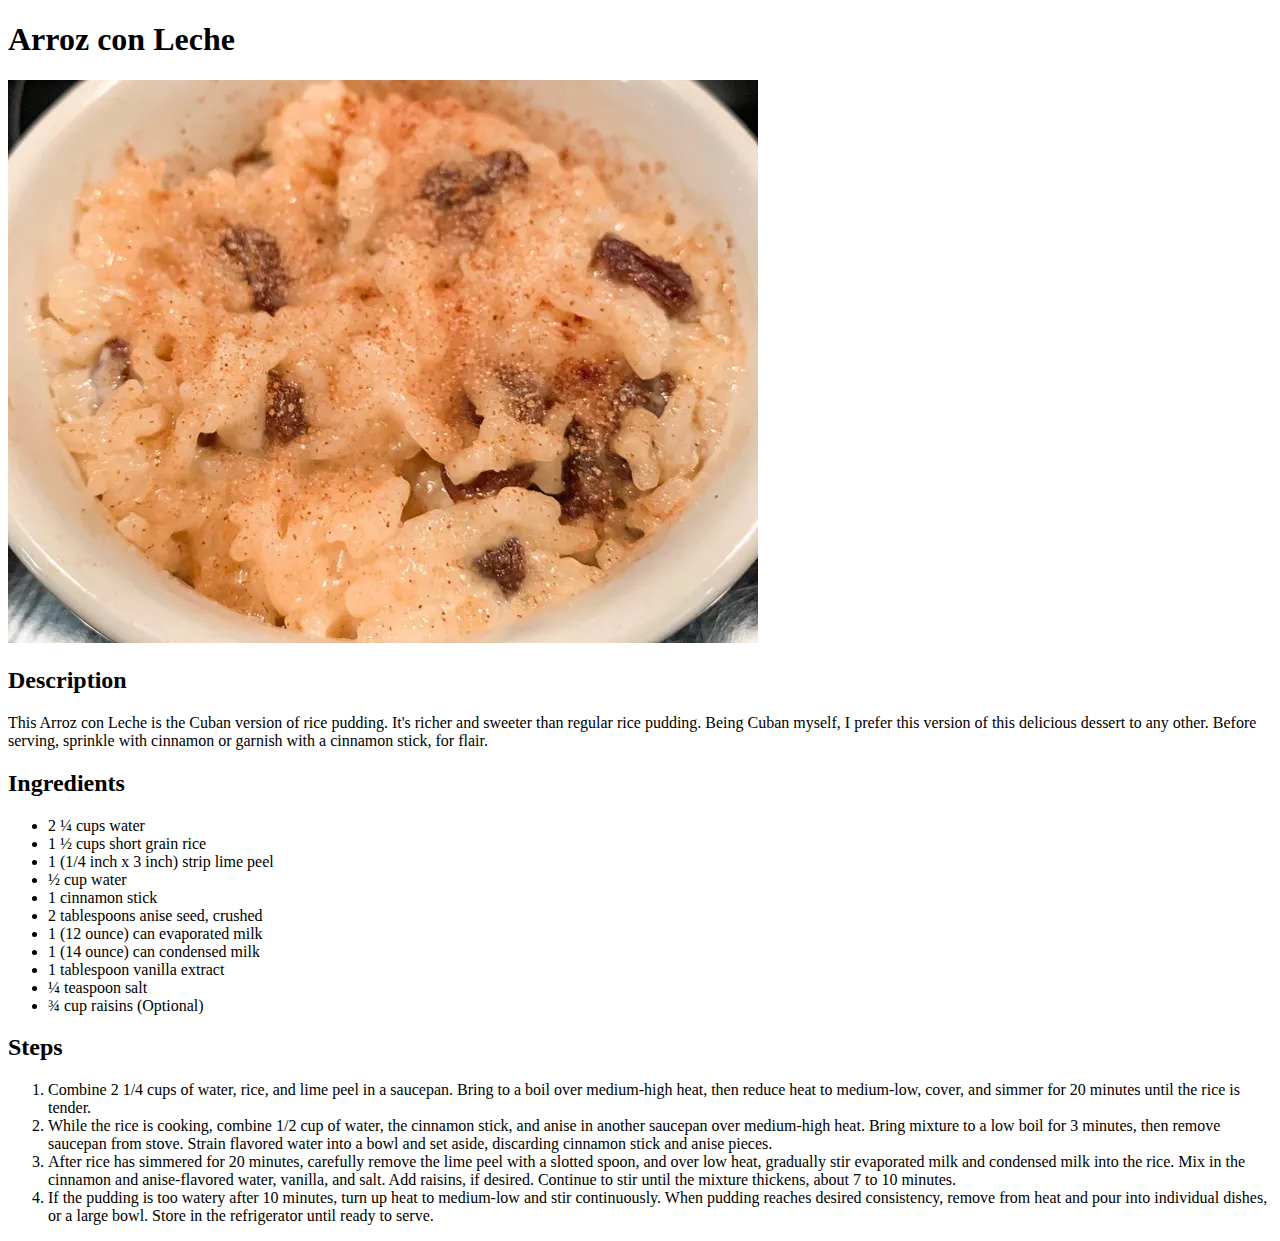
==== recipes/arroz-con-leche.html @ 642333d2 "Finish the project with three recipes" ====
<!DOCTYPE html>
<html lang="en">

    <head>
        <meta charset="UTF-8">
        <title>Arroz con Leche</title>
    </head>

    <body>
        <h1>Arroz con Leche</h1>
        <img src="../images/arroz-con-leche.jpg" alt="Nice sweet rice">
        <h2>Description</h2>
        <p>This Arroz con Leche is the Cuban version of rice pudding. It's richer and sweeter than regular rice pudding. Being Cuban myself, I prefer this version of this delicious dessert to any other. Before serving, sprinkle with cinnamon or garnish with a cinnamon stick, for flair.</p>
        <h2>Ingredients</h2>
        <ul>
            <li>2 ¼ cups water</li>
            <li>1 ½ cups short grain rice</li>
            <li>1 (1/4 inch x 3 inch) strip lime peel</li>
            <li>½ cup water</li>
            <li>1 cinnamon stick</li>
            <li>2 tablespoons anise seed, crushed</li>
            <li>1 (12 ounce) can evaporated milk</li>
            <li>1 (14 ounce) can condensed milk</li>
            <li>1 tablespoon vanilla extract</li>
            <li>¼ teaspoon salt</li>
            <li>¾ cup raisins (Optional)</li>
        </ul>
        <h2>Steps</h2>
        <ol>
            <li>Combine 2 1/4 cups of water, rice, and lime peel in a saucepan. Bring to a boil over medium-high heat, then reduce heat to medium-low, cover, and simmer for 20 minutes until the rice is tender.</li>
            <li>While the rice is cooking, combine 1/2 cup of water, the cinnamon stick, and anise in another saucepan over medium-high heat. Bring mixture to a low boil for 3 minutes, then remove saucepan from stove. Strain flavored water into a bowl and set aside, discarding cinnamon stick and anise pieces.</li>
            <li>After rice has simmered for 20 minutes, carefully remove the lime peel with a slotted spoon, and over low heat, gradually stir evaporated milk and condensed milk into the rice. Mix in the cinnamon and anise-flavored water, vanilla, and salt. Add raisins, if desired. Continue to stir until the mixture thickens, about 7 to 10 minutes.</li>
            <li>If the pudding is too watery after 10 minutes, turn up heat to medium-low and stir continuously. When pudding reaches desired consistency, remove from heat and pour into individual dishes, or a large bowl. Store in the refrigerator until ready to serve.</li>
        </ol>
    </body>
</html>
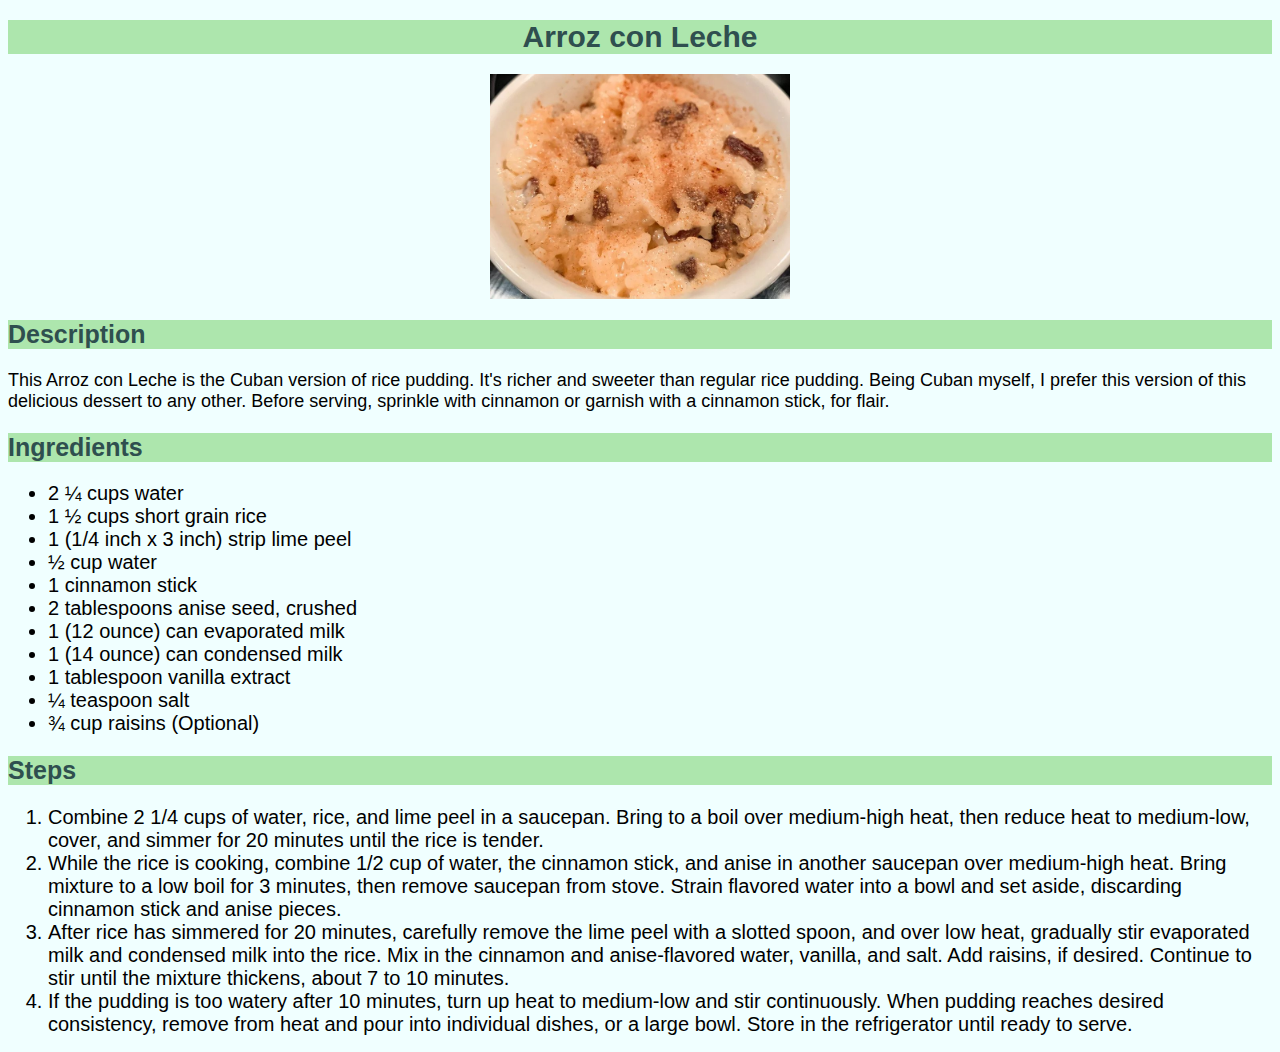
==== commit 92d9c680: "Add css styles to the pages" ====
--- a/recipes/arroz-con-leche.html
+++ b/recipes/arroz-con-leche.html
@@ -4,14 +4,15 @@
     <head>
         <meta charset="UTF-8">
         <title>Arroz con Leche</title>
+        <link rel="stylesheet" href="../styles.css">
     </head>
 
     <body>
-        <h1>Arroz con Leche</h1>
+        <h1 class="titles">Arroz con Leche</h1>
         <img src="../images/arroz-con-leche.jpg" alt="Nice sweet rice">
-        <h2>Description</h2>
+        <h2 class="titles">Description</h2>
         <p>This Arroz con Leche is the Cuban version of rice pudding. It's richer and sweeter than regular rice pudding. Being Cuban myself, I prefer this version of this delicious dessert to any other. Before serving, sprinkle with cinnamon or garnish with a cinnamon stick, for flair.</p>
-        <h2>Ingredients</h2>
+        <h2 class="titles">Ingredients</h2>
         <ul>
             <li>2 ¼ cups water</li>
             <li>1 ½ cups short grain rice</li>
@@ -25,7 +26,7 @@
             <li>¼ teaspoon salt</li>
             <li>¾ cup raisins (Optional)</li>
         </ul>
-        <h2>Steps</h2>
+        <h2 class="titles">Steps</h2>
         <ol>
             <li>Combine 2 1/4 cups of water, rice, and lime peel in a saucepan. Bring to a boil over medium-high heat, then reduce heat to medium-low, cover, and simmer for 20 minutes until the rice is tender.</li>
             <li>While the rice is cooking, combine 1/2 cup of water, the cinnamon stick, and anise in another saucepan over medium-high heat. Bring mixture to a low boil for 3 minutes, then remove saucepan from stove. Strain flavored water into a bowl and set aside, discarding cinnamon stick and anise pieces.</li>
--- a/styles.css
+++ b/styles.css
@@ -0,0 +1,39 @@
+* {
+    font-family: Verdana, Geneva, Tahoma, sans-serif;
+    background-color: azure;
+}
+.links {
+    font-size: 20px;
+    }
+
+.titles {
+    color: darkslategray;
+    background-color: rgb(173, 230, 173);
+}
+
+h1 {
+    text-align: center;
+    font-weight: 800;
+    font-size: 30px;
+    
+    }
+
+h2 {
+    font-size: 25px;
+    }
+
+p {
+    font-size: 18px
+}
+
+li {
+    font-size: 20px
+}
+
+img {
+    height: auto;
+    width: 300px;
+    display: block;
+    margin-left: auto;
+    margin-right: auto;
+}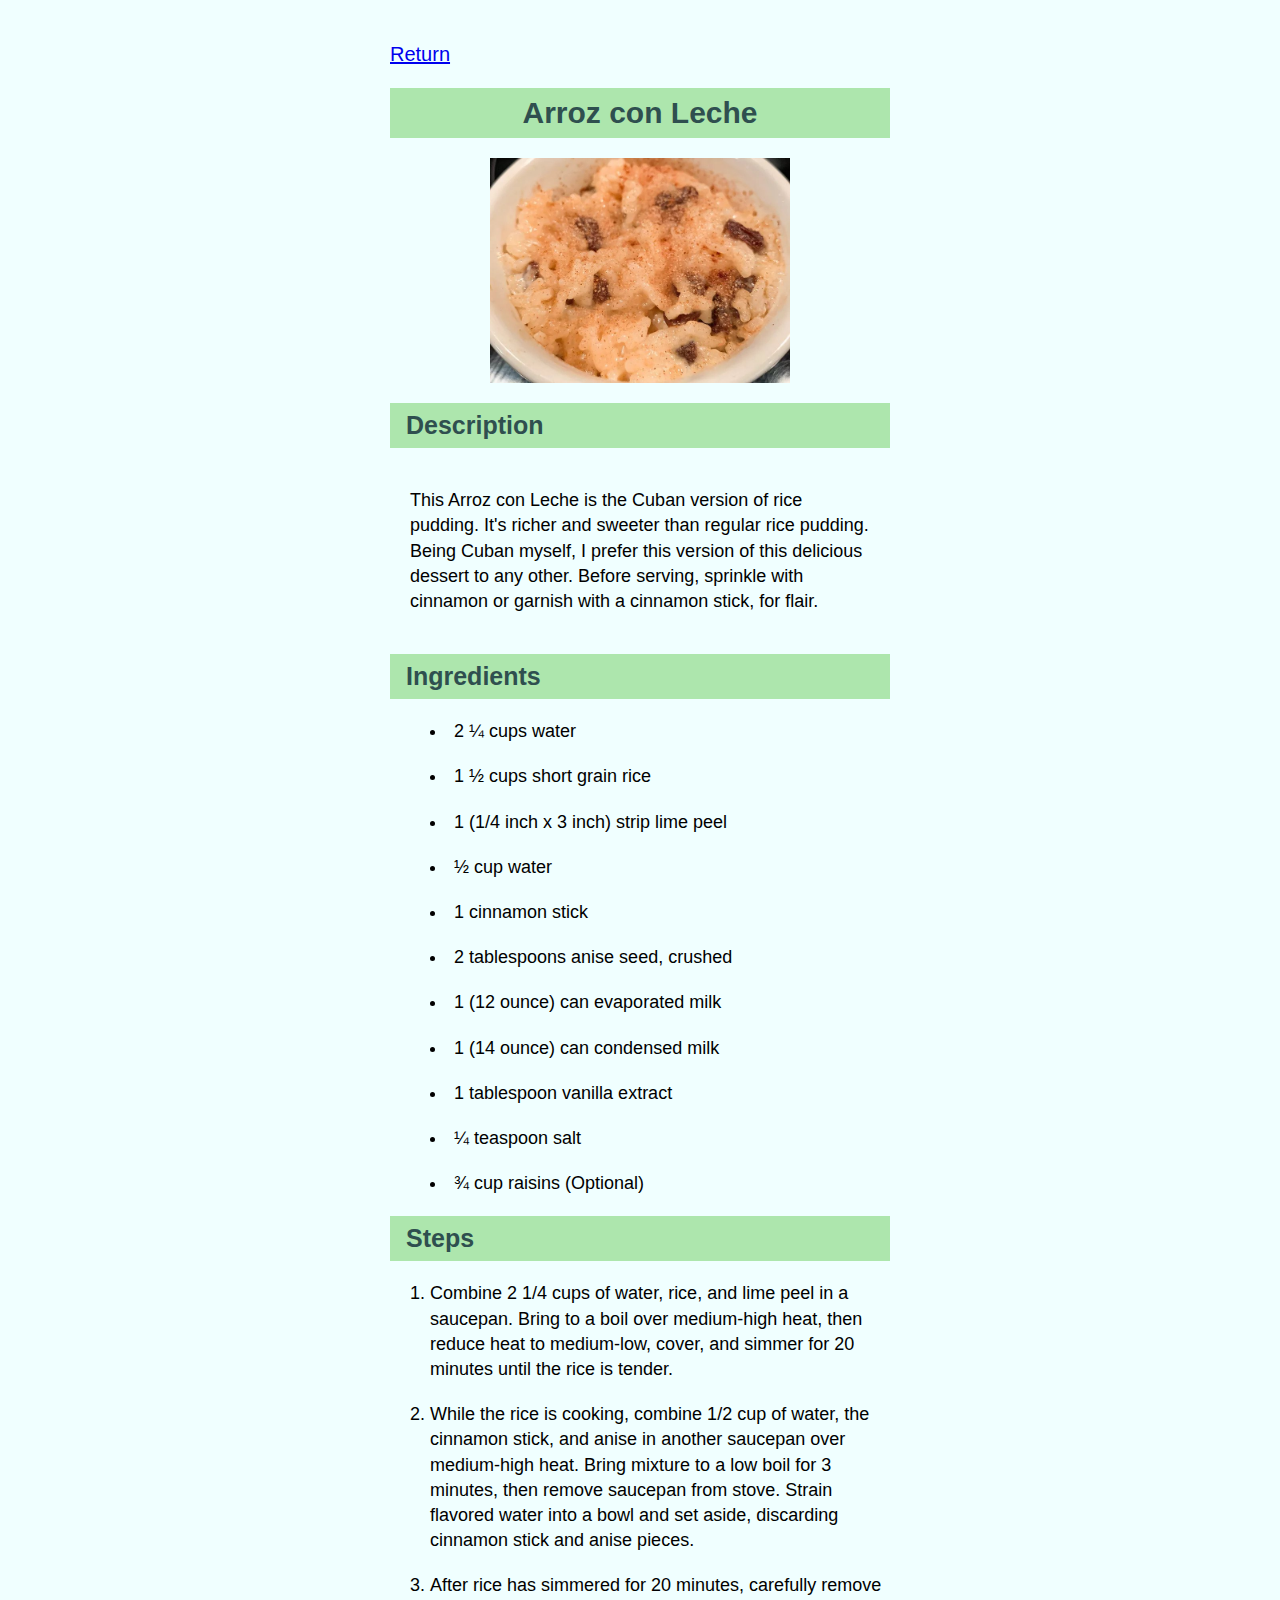
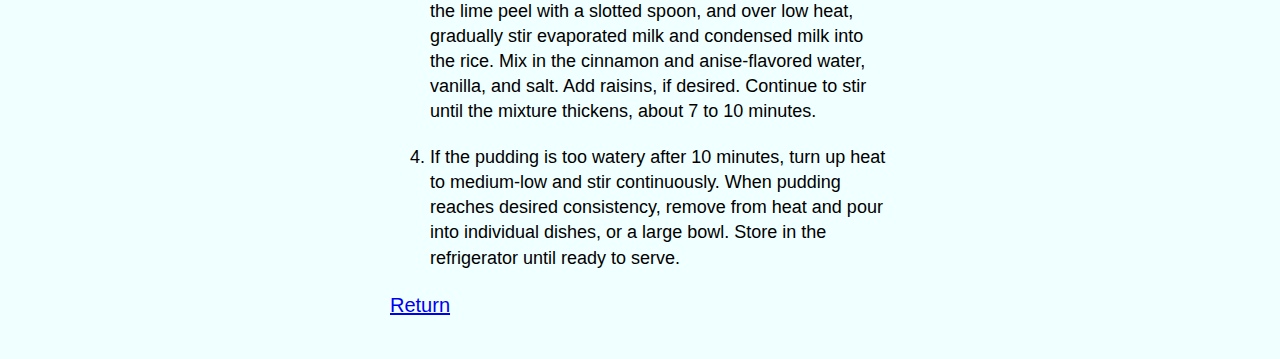
==== commit 16d2f3f4: "Add css styles for block and inline" ====
--- a/recipes/arroz-con-leche.html
+++ b/recipes/arroz-con-leche.html
@@ -8,12 +8,13 @@
     </head>
 
     <body>
+        <a class="links" href="../index.html">Return</a>
         <h1 class="titles">Arroz con Leche</h1>
         <img src="../images/arroz-con-leche.jpg" alt="Nice sweet rice">
         <h2 class="titles">Description</h2>
         <p>This Arroz con Leche is the Cuban version of rice pudding. It's richer and sweeter than regular rice pudding. Being Cuban myself, I prefer this version of this delicious dessert to any other. Before serving, sprinkle with cinnamon or garnish with a cinnamon stick, for flair.</p>
         <h2 class="titles">Ingredients</h2>
-        <ul>
+        <ul class="ingredients">
             <li>2 ¼ cups water</li>
             <li>1 ½ cups short grain rice</li>
             <li>1 (1/4 inch x 3 inch) strip lime peel</li>
@@ -33,5 +34,6 @@
             <li>After rice has simmered for 20 minutes, carefully remove the lime peel with a slotted spoon, and over low heat, gradually stir evaporated milk and condensed milk into the rice. Mix in the cinnamon and anise-flavored water, vanilla, and salt. Add raisins, if desired. Continue to stir until the mixture thickens, about 7 to 10 minutes.</li>
             <li>If the pudding is too watery after 10 minutes, turn up heat to medium-low and stir continuously. When pudding reaches desired consistency, remove from heat and pour into individual dishes, or a large bowl. Store in the refrigerator until ready to serve.</li>
         </ol>
+        <a class="links" href="../index.html">Return</a>
     </body>
 </html>--- a/styles.css
+++ b/styles.css
@@ -1,21 +1,33 @@
 * {
     font-family: Verdana, Geneva, Tahoma, sans-serif;
     background-color: azure;
+    max-width: 500px;
+    margin: 20px auto;
+    -webkit-box-sizing: border-box;
+     -moz-box-sizing: border-box;
+          box-sizing: border-box;
 }
 .links {
     font-size: 20px;
+    line-height: 140%;
     }
+
+.list-links {
+    display: inline;
+    margin: 0px 20px;
+}
 
 .titles {
     color: darkslategray;
     background-color: rgb(173, 230, 173);
+    padding: 8px 16px;
 }
 
 h1 {
     text-align: center;
     font-weight: 800;
     font-size: 30px;
-    
+    padding: 16px 16px;
     }
 
 h2 {
@@ -23,11 +35,22 @@
     }
 
 p {
-    font-size: 18px
+    font-size: 18px;
+    padding: 20px;
+    line-height: 140%;
+}
+
+ul {
+    list-style: none;
+}
+
+.ingredients {
+    list-style: inside;
 }
 
 li {
-    font-size: 20px
+    font-size: 18px;
+    line-height: 140%;
 }
 
 img {
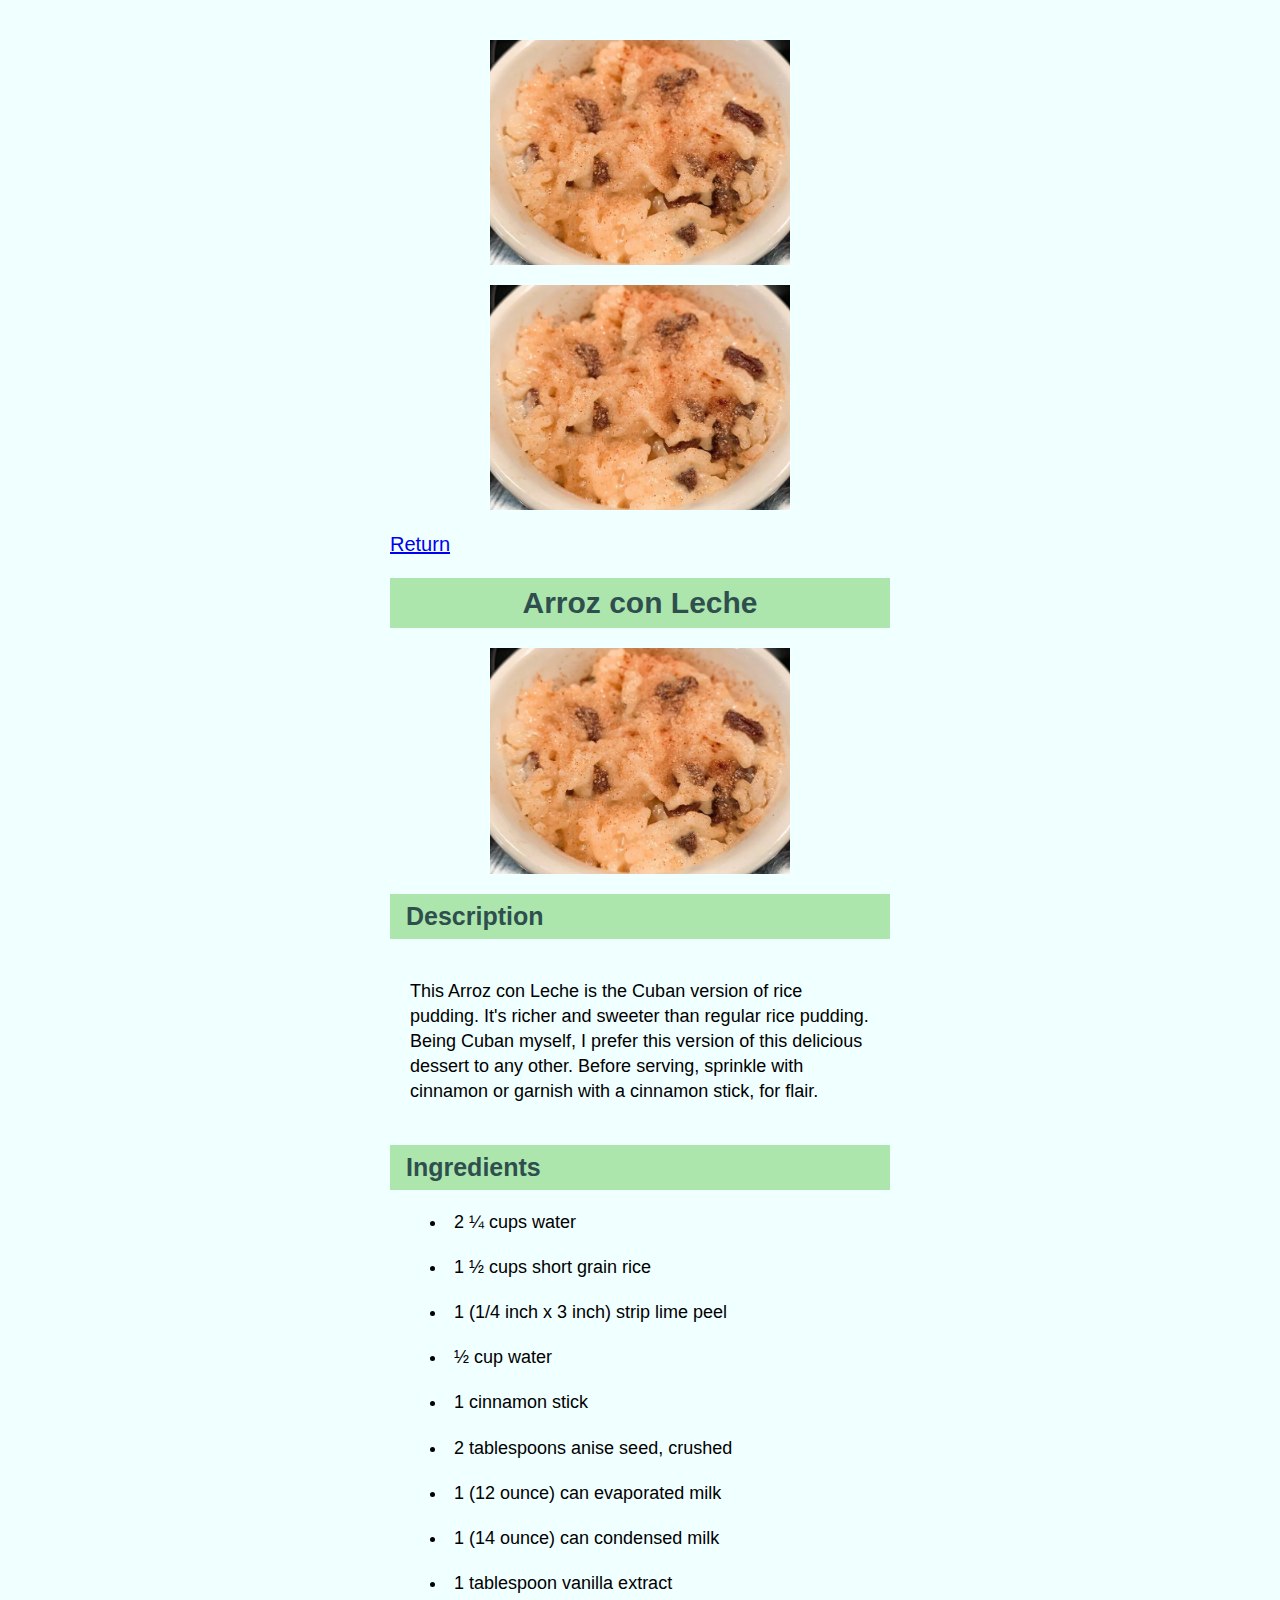
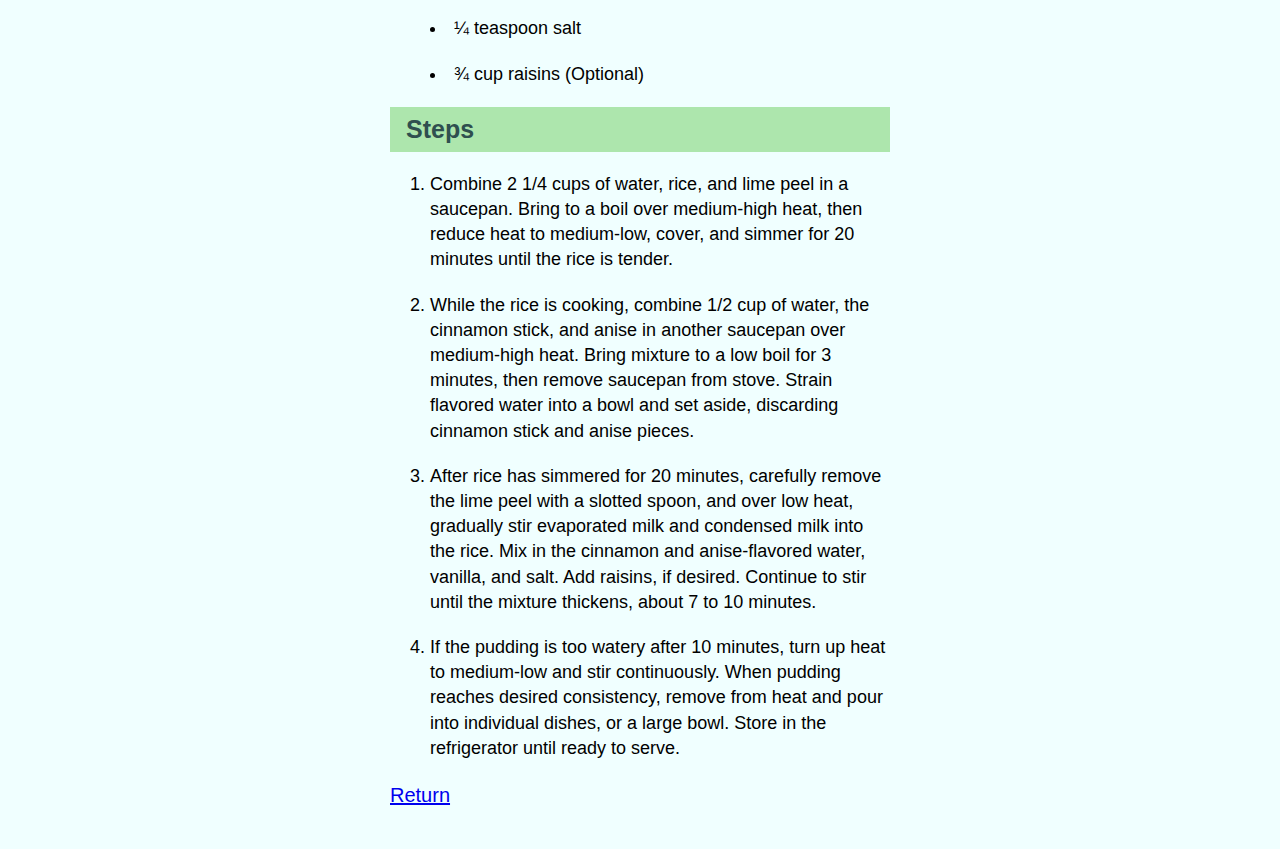
==== commit df9e9df0: "Images" ====
--- a/recipes/arroz-con-leche.html
+++ b/recipes/arroz-con-leche.html
@@ -5,9 +5,11 @@
         <meta charset="UTF-8">
         <title>Arroz con Leche</title>
         <link rel="stylesheet" href="../styles.css">
+        <img src="../images/arroz-con-leche.jpg" alt="Nice sweet rice">
     </head>
 
     <body>
+        <img src="../images/arroz-con-leche.jpg" alt="Nice sweet rice">
         <a class="links" href="../index.html">Return</a>
         <h1 class="titles">Arroz con Leche</h1>
         <img src="../images/arroz-con-leche.jpg" alt="Nice sweet rice">
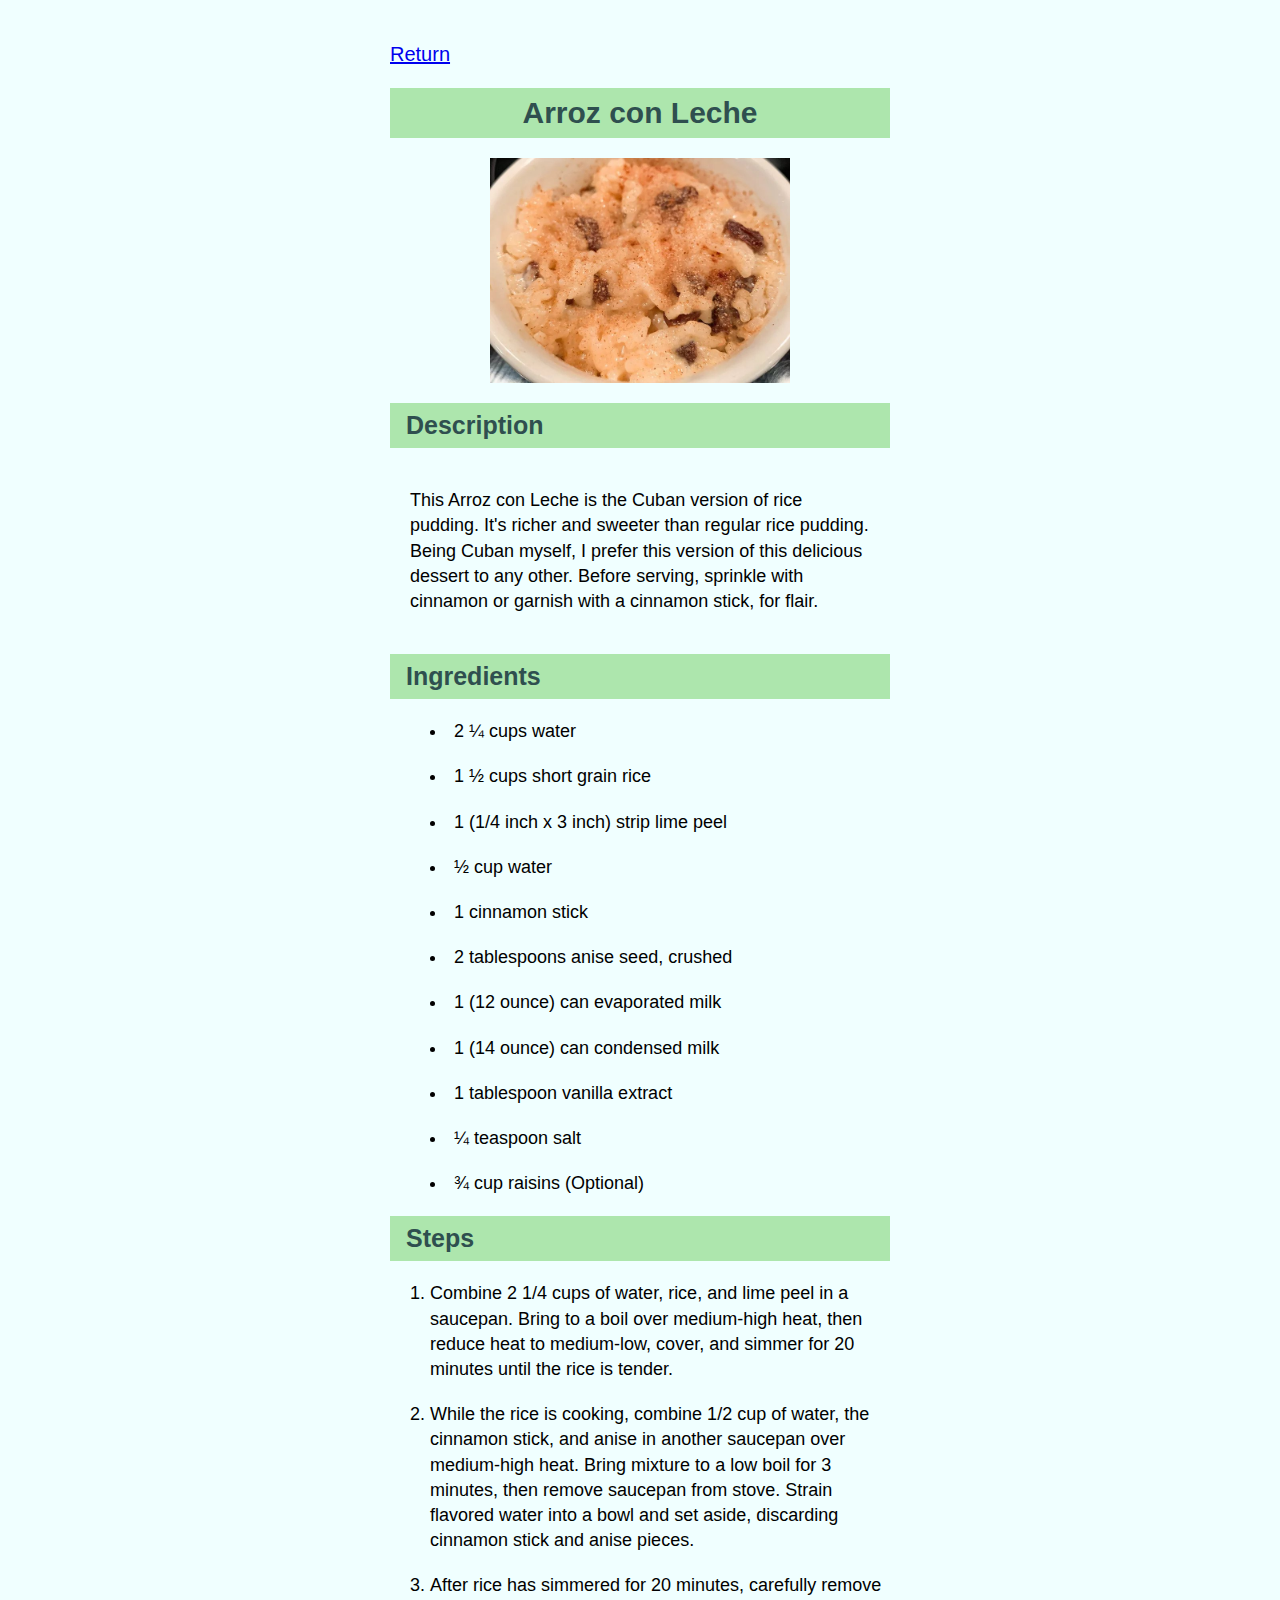
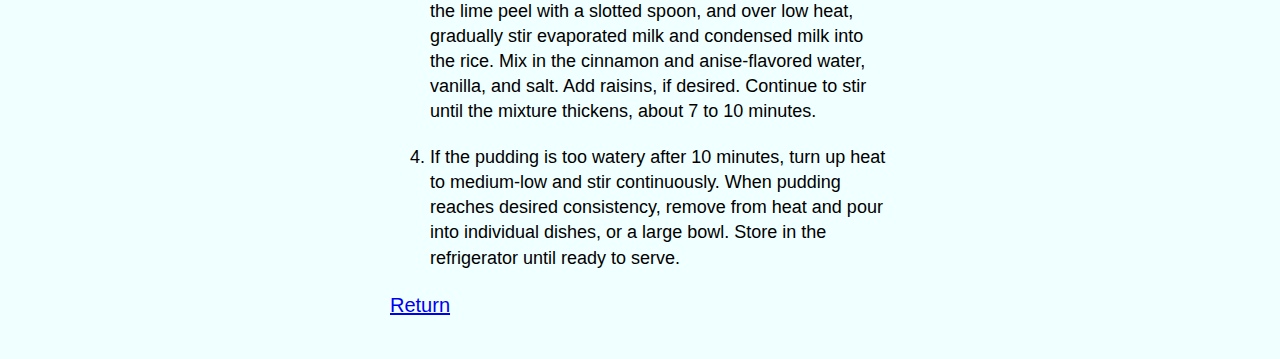
==== commit 2f491ddb: "Images" ====
--- a/recipes/arroz-con-leche.html
+++ b/recipes/arroz-con-leche.html
@@ -5,11 +5,9 @@
         <meta charset="UTF-8">
         <title>Arroz con Leche</title>
         <link rel="stylesheet" href="../styles.css">
-        <img src="../images/arroz-con-leche.jpg" alt="Nice sweet rice">
     </head>
 
     <body>
-        <img src="../images/arroz-con-leche.jpg" alt="Nice sweet rice">
         <a class="links" href="../index.html">Return</a>
         <h1 class="titles">Arroz con Leche</h1>
         <img src="../images/arroz-con-leche.jpg" alt="Nice sweet rice">
